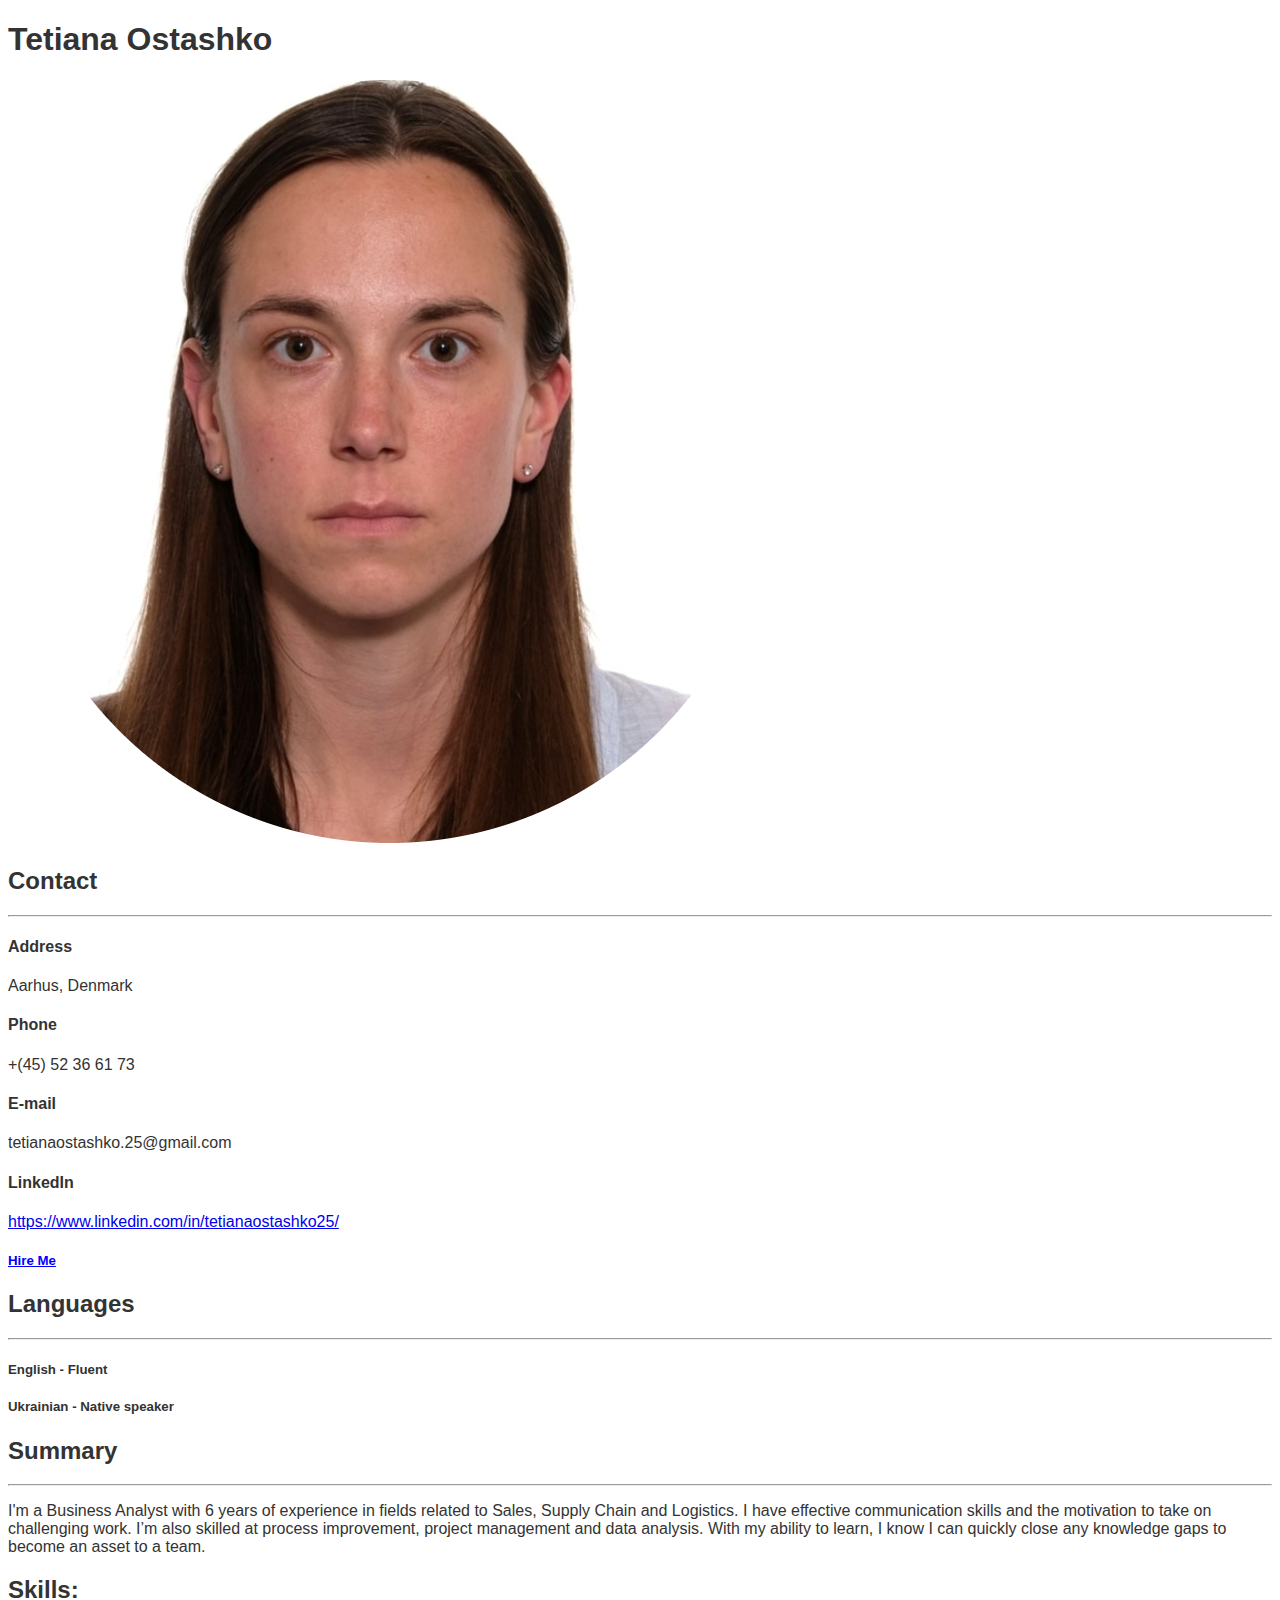
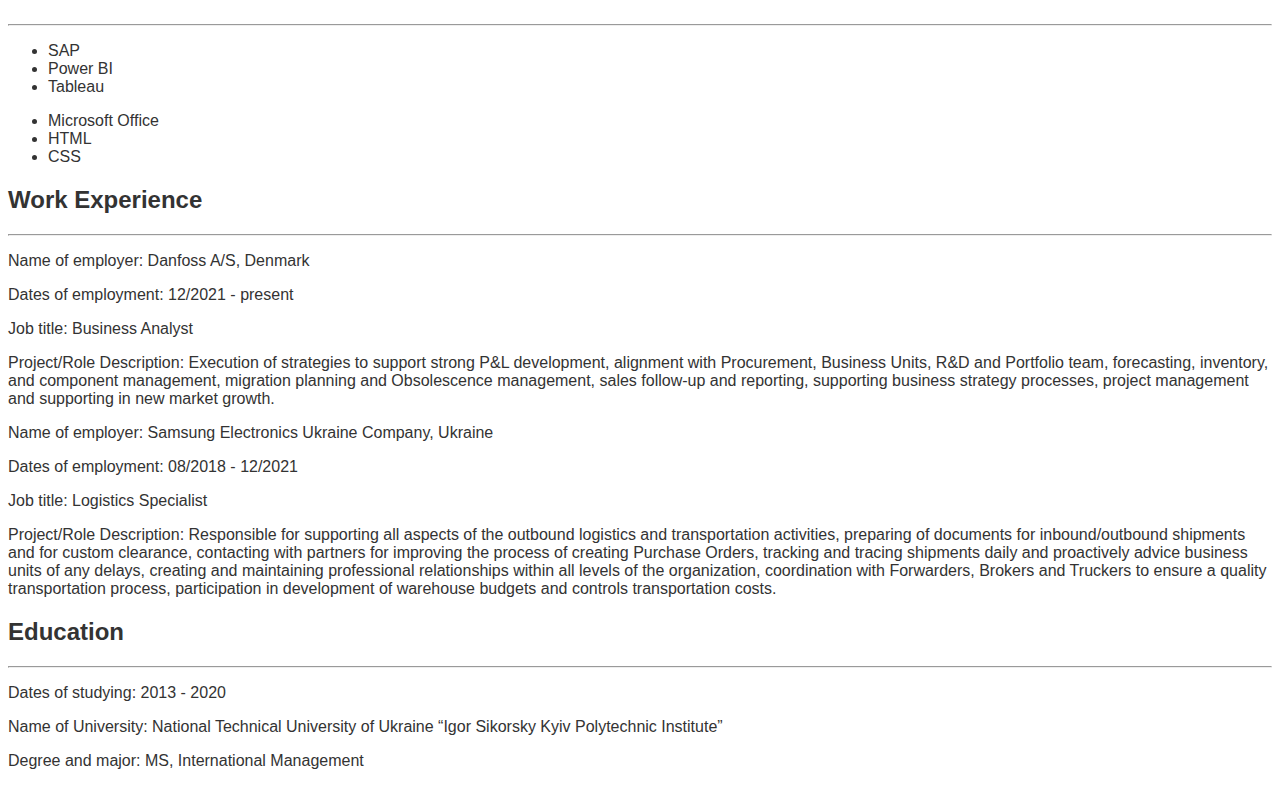
==== index.html @ 1f472581 "The content of the CV is divided into blocks" ====
<!DOCTYPE html>
<html lang="en">
<head>
    <meta charset="UTF-8">
    <meta http-equiv="X-UA-Compatible" content="IE=edge">
    <meta name="viewport" content="width=device-width, initial-scale=1.0">
    <title>Tetiana Ostashko</title>
    <link rel="stylesheet" href="./styles.css">
</head>

<body>

    <div class="grid-container">
        
        <div class="grid-item container-left">

            <div class="content-left name">
                <h1>Tetiana <span class="surname">Ostashko</span></h1>
            </div>

            <img class="photo" src="images\profile_photo.png" alt="Tetiana's profile photo">

            <div class="content-left contact">
                <h2>Contact</h2>
                <hr>
                <div class="contact-item address">
                    <h4>Address</h4>
                    <p>Aarhus, Denmark</p>
                </div>

                <div class="contact-item phone">
                    <h4>Phone</h4>
                    <p>+(45) 52 36 61 73</p>
                </div>

                <div class="contact-item email">
                    <h4>E-mail</h4>
                    <p>tetianaostashko.25@gmail.com</p>
                </div>

                <div class="contact-item linkedin">
                    <h4>LinkedIn</h4>
                    <p><a href="https://www.linkedin.com/in/tetianaostashko25/">https://www.linkedin.com/in/tetianaostashko25/</a></p>
                </div>

                <div class="contact-item hireMe">
                    <h5><a class="link" id="HireMe" href="hire-me.html" target="_blank">Hire Me</a></h5>
                </div>
            </div>
            
            <div class="content-left languages">
                <h2>Languages</h2>
                <hr>
                <h5>English - Fluent</h5>
                <h5>Ukrainian - Native speaker</h5>
            </div>
        </div>

        <div class="grid-item container-right">

            <div class="content-right summary">
                <h2>Summary</h2>
                <hr>
                <p>I'm a Business Analyst with 6 years of experience in fields related to Sales, Supply Chain and Logistics. 
                    I have effective communication skills and the motivation to take on challenging work. 
                    I’m also skilled at process improvement, project management and data analysis. With my ability to learn, I know I can quickly close any knowledge 
                    gaps to become an asset to a team.
                </p>

            </div>

            <div class="content-right skills">
                <h2>Skills:</h2>
                <hr>
                <div class="skills-left">
                    <ul class="skills-item">
                        <li>SAP</li>
                        <li>Power BI</li>
                        <li>Tableau</li>
                    </ul>
                </div>
                <div class="skills-right">
                    <ul class="skills-item">
                        <li>Microsoft Office</li>
                        <li>HTML</li>
                        <li>CSS</li>
                    </ul>
                </div>
            </div>

            <div class="content-right workExperience">
                <h2>Work Experience</h2>
                <hr>
                <div class="work current">
                    <p><span class="boldText">Name of employer:</span> Danfoss A/S, Denmark</p>
                    <p><span class="boldText">Dates of employment:</span> 12/2021 - present</p>
                    <p><span class="boldText">Job title:</span> Business Analyst</p>
                    <p><span class="boldText">Project/Role Description:</span> 
                        Execution of strategies to support strong P&L development, 
                        alignment with Procurement, Business Units, R&D and Portfolio team, 
                        forecasting, inventory, and component management, 
                        migration planning and Obsolescence management, 
                        sales follow-up and reporting, 
                        supporting business strategy processes, 
                        project management and supporting in new market growth. </p>
                </div>
                <div class="work previous">
                    <p><span class="boldText">Name of employer:</span> Samsung Electronics Ukraine Company, Ukraine</p>
                    <p><span class="boldText">Dates of employment:</span> 08/2018 - 12/2021</p>
                    <p><span class="boldText">Job title:</span> Logistics Specialist</p>
                    <p><span class="boldText">Project/Role Description:</span> 
                        Responsible for supporting all aspects of the outbound logistics and transportation activities, 
                        preparing of documents for inbound/outbound shipments and for custom clearance, 
                        contacting with partners for improving the process of creating Purchase Orders, 
                        tracking and tracing shipments daily and proactively advice business units of any delays, 
                        creating and maintaining professional relationships within all levels of the organization, 
                        coordination with Forwarders, Brokers and Truckers to ensure a quality transportation process, 
                        participation in development of warehouse budgets and controls transportation costs. </p>
                </div>

            </div>

            <div class="content-right education">
                <h2>Education</h2>
                <hr>
                <div class="education-info">
                    <p><span class="boldText">Dates of studying:</span> 2013 - 2020</p>
                    <p><span class="boldText">Name of University:</span> National Technical University of Ukraine
                        “Igor Sikorsky Kyiv Polytechnic Institute”</p>
                    <p><span class="boldText">Degree and major:</span> MS, International Management</p>
                </div>

            </div>
        </div>
    </div>

</body>
</html>
---- styles.css ----
body {
    color: #333;
    font-family: Arial, Helvetica, sans-serif;
}

#job-title {
    font-weight: 900;
    border: 2px solid #B6D0E2;
    border-style: hidden hidden groove;
    padding-bottom: 5px;
}

#FirstLastName {
    font-style: italic;
    border: 2px solid #B6D0E2;
    border-style: hidden hidden groove;
    padding-bottom: 5px;
}

.table-header-WorkExperience {
    text-transform: uppercase; /* can be used to turn everything into uppercase or lowercase letters, or capitalize the first letter of each word */
    background-color: #B6D0E2;
}

#header-Period {
    text-align: left;
}

/* unvisited link */
.link {
    color: #00f;
    text-decoration-line: underline;
}

/* mouse over link */
.link:hover {
    text-decoration-line: none;
}

/* visited link */
.link:visited {
    color: #005;
    text-decoration-line: underline;
}

#HireMe {
    font-weight: 800;
}

.Skills {
    list-style-type: square; /* specifies the type of list item marker */
}

.header-info {
    border: 2px solid #B6D0E2;
    border-style: hidden hidden groove;
    padding-bottom: 5px;
    display: flex;
    justify-content: space-between;
}

.work-experience-info {
    border: 2px solid #B6D0E2;
    border-style: hidden hidden groove;
    padding-bottom: 5px;
}

.skills-info {
    border: 2px solid #B6D0E2;
    border-style: hidden hidden groove;
    padding-bottom: 5px;
}

.achievements-info {
    border: 2px solid #B6D0E2;
    border-style: hidden hidden groove;
    padding-bottom: 5px; 
}

.profile-photo {
    border: 2px solid #B6D0E2;
    border-radius: 100%;
    padding: 10px;
    width: 100px;
}

table, th, td {
    border: 1px solid #000;
    
}

.work-experience-table {
    background-color: #dff2ff;
    width: 100%;
}
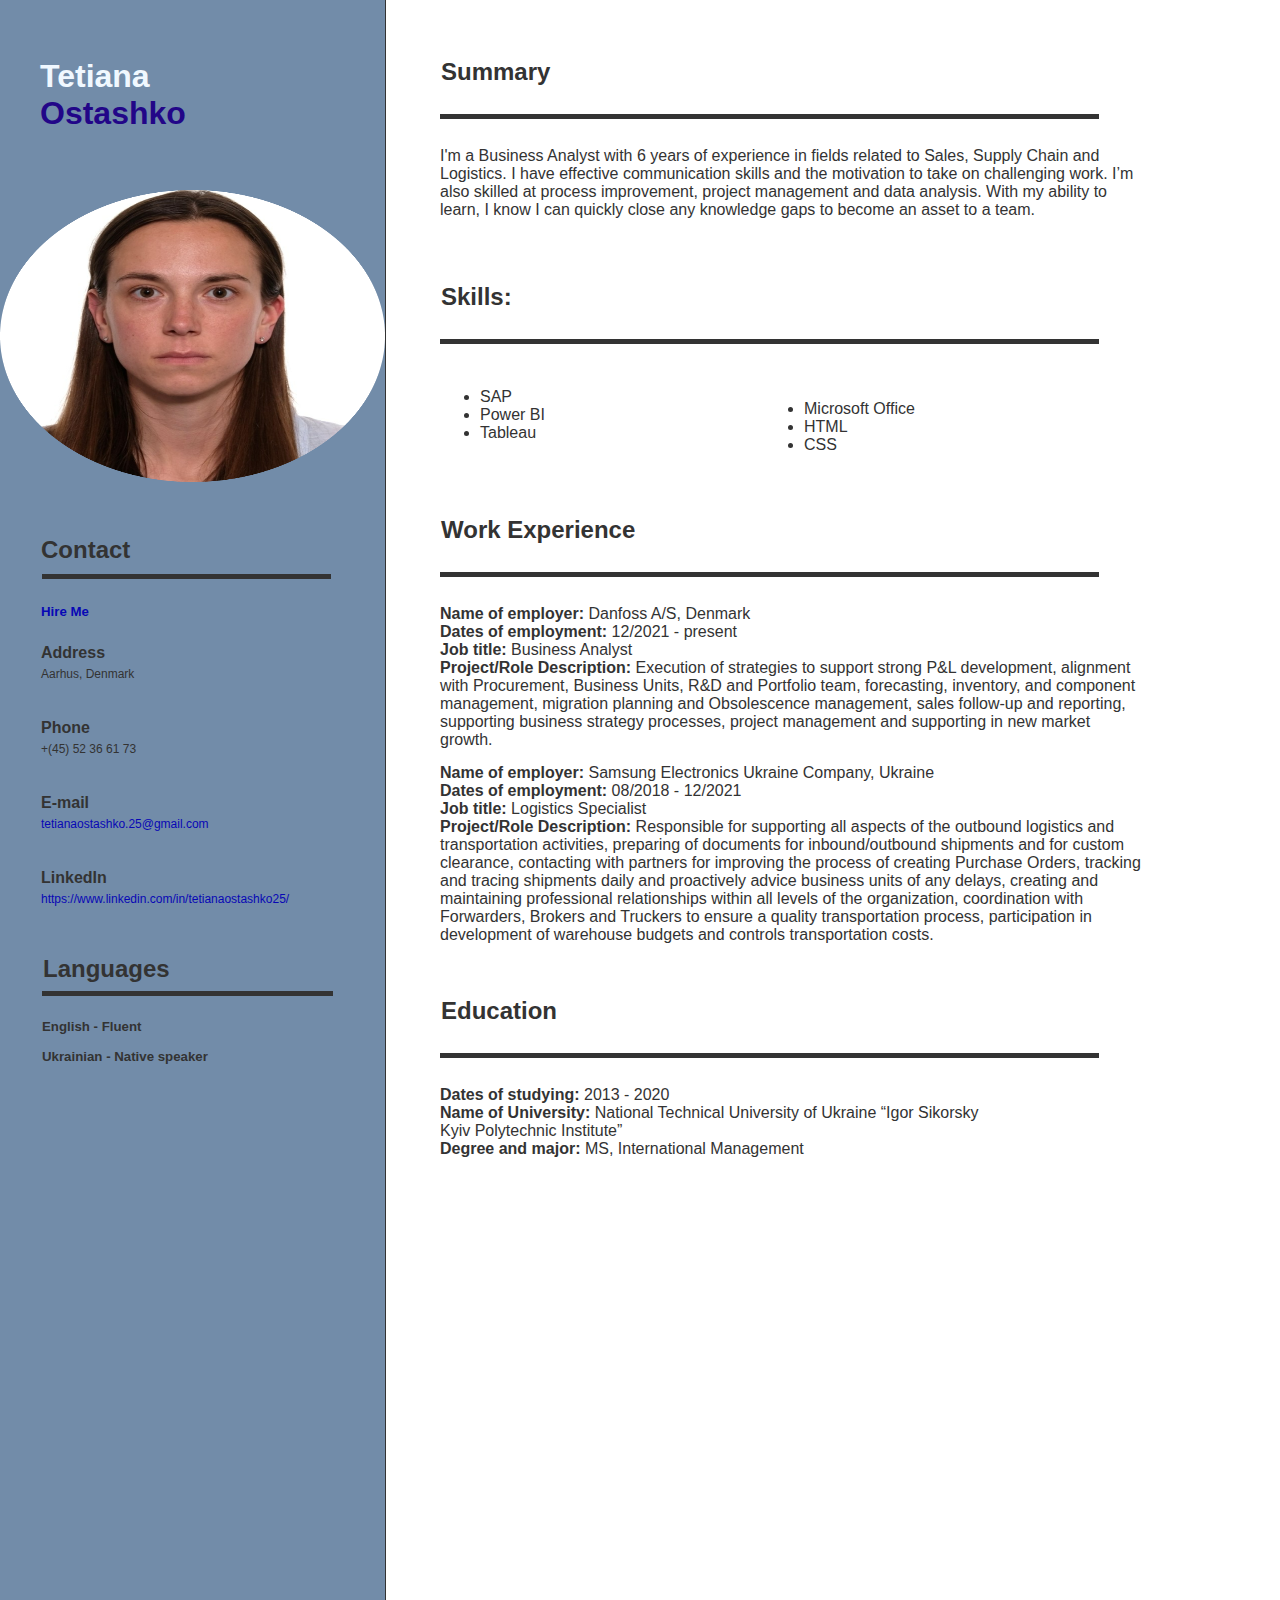
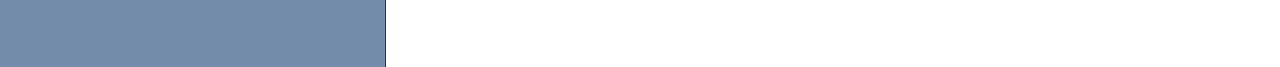
==== commit 7fc8b85c: "Left part of the web page is staying fixed" ====
--- a/index.html
+++ b/index.html
@@ -23,6 +23,11 @@
             <div class="content-left contact">
                 <h2>Contact</h2>
                 <hr>
+                
+                <div class="contact-item hireMe">
+                    <h5><a class="link" id="HireMe" href="hire-me.html" target="_blank">Hire Me</a></h5>
+                </div>
+
                 <div class="contact-item address">
                     <h4>Address</h4>
                     <p>Aarhus, Denmark</p>
@@ -41,10 +46,6 @@
                 <div class="contact-item linkedin">
                     <h4>LinkedIn</h4>
                     <p><a href="https://www.linkedin.com/in/tetianaostashko25/">https://www.linkedin.com/in/tetianaostashko25/</a></p>
-                </div>
-
-                <div class="contact-item hireMe">
-                    <h5><a class="link" id="HireMe" href="hire-me.html" target="_blank">Hire Me</a></h5>
                 </div>
             </div>
             
--- a/styles.css
+++ b/styles.css
@@ -1,96 +1,181 @@
 body {
     color: #333;
     font-family: Arial, Helvetica, sans-serif;
+    margin: 0;
 }
 
-#job-title {
-    font-weight: 900;
-    border: 2px solid #B6D0E2;
-    border-style: hidden hidden groove;
-    padding-bottom: 5px;
+.grid-container {
+    width: 1200px;
+    height: 1667px;
+    display: grid;
+    grid-template-columns: 385px auto;
+    grid-template-areas: 
+        "sidebar content"
+    ;
 }
 
-#FirstLastName {
-    font-style: italic;
-    border: 2px solid #B6D0E2;
-    border-style: hidden hidden groove;
-    padding-bottom: 5px;
+.container-left {
+    background-color: #728ca9;
+    border: 1px #333;
+    border-style: hidden solid hidden hidden;
+    display: block;
+    grid-area: sidebar;
+    margin: 0;
+    width: 385px;
 }
 
-.table-header-WorkExperience {
-    text-transform: uppercase; /* can be used to turn everything into uppercase or lowercase letters, or capitalize the first letter of each word */
-    background-color: #B6D0E2;
+.container-right {
+    display: block;
+    grid-area: content;
+    margin: 0;
+    width: 815px;
 }
 
-#header-Period {
-    text-align: left;
+h1 {
+    color: aliceblue;
 }
 
-/* unvisited link */
-.link {
-    color: #00f;
-    text-decoration-line: underline;
+h1, h2, h4, h5, p {
+    margin: 0;
+
 }
 
-/* mouse over link */
-.link:hover {
-    text-decoration-line: none;
+hr {
+    border-top: 5px #333;
+    border-style: solid hidden hidden;
+} 
+
+a {
+    color: rgb(8, 8, 181);
+    text-decoration: none;
 }
 
-/* visited link */
-.link:visited {
-    color: #005;
-    text-decoration-line: underline;
+a:visited {
+    color: rgb(4, 4, 76);
+    text-decoration: none;
 }
 
-#HireMe {
-    font-weight: 800;
+/* LEFT PART OF WEB-PAGE */
+
+/* Name block */
+.name {
+    height: 96px;
+    width: 260px;
+    padding: 58px 85px 0 40px;
 }
 
-.Skills {
-    list-style-type: square; /* specifies the type of list item marker */
+.surname {
+    color: rgb(34, 6, 136);
 }
 
-.header-info {
-    border: 2px solid #B6D0E2;
-    border-style: hidden hidden groove;
-    padding-bottom: 5px;
-    display: flex;
-    justify-content: space-between;
+/* Photo */
+.photo {
+    margin: 0;
+    padding-top: 36px;
+    width: 385px;
+    height: 292px;
 }
 
-.work-experience-info {
-    border: 2px solid #B6D0E2;
-    border-style: hidden hidden groove;
-    padding-bottom: 5px;
+/* Contact block */
+.contact {
+    width: 334px;
+    padding: 50px 11px 0 40px;
 }
 
-.skills-info {
-    border: 2px solid #B6D0E2;
-    border-style: hidden hidden groove;
-    padding-bottom: 5px;
+h2 {
+    padding: 0 209px 0 1px;
 }
 
-.achievements-info {
-    border: 2px solid #B6D0E2;
-    border-style: hidden hidden groove;
-    padding-bottom: 5px; 
+.contact hr {
+    margin: 10px 43px 0 2px;
 }
 
-.profile-photo {
-    border: 2px solid #B6D0E2;
-    border-radius: 100%;
-    padding: 10px;
-    width: 100px;
+.contact-item {
+    padding: 25px 236px 0 1px;
 }
 
-table, th, td {
-    border: 1px solid #000;
-    
+.contact-item p {
+    font-size: 12px;
+    padding: 5px 0 13px;
 }
 
-.work-experience-table {
-    background-color: #dff2ff;
-    width: 100%;
+.email p {
+    color: rgb(8, 8, 181);
 }
 
+/* Language block */
+.languages {
+    height: 140px;
+    width: 291px;
+    padding: 36px 52px 0 42px;
+}
+
+.languages h5 {
+    padding-top: 15px;
+}
+
+
+/* RIGHT PART OF WEB-PAGE */
+
+.content-right {
+    padding-left: 55px;
+}
+
+.content-right hr {
+    margin: 28px 0 28px;
+    width: 659px;
+}
+
+.skills, .education {
+    width: 659px;
+}
+
+.summary, .workExperience {
+    width: 706px;
+}
+
+.boldText {
+    font-weight: bolder;
+}
+
+/* Summary */
+.summary {
+    padding-top: 58px;
+    height: 176px;
+}
+
+/* Skills */
+.skills {
+    margin: 0;
+    height: 184px;
+    padding-top: 49px;
+}
+
+.skills-left {
+    float: left;
+    padding-top: 0;
+}
+
+.skills-right {
+    padding-left: 324px;
+    padding-top: 12px;
+}
+
+/* Work Experience */
+.workExperience {
+    padding-top: 49px;
+}
+
+.previous {
+    padding-top: 15px;
+}
+
+/* Education */
+.education {
+    height: 157px;
+    padding-top: 53px;
+}
+
+.education-info {
+    padding-right: 100px;
+}
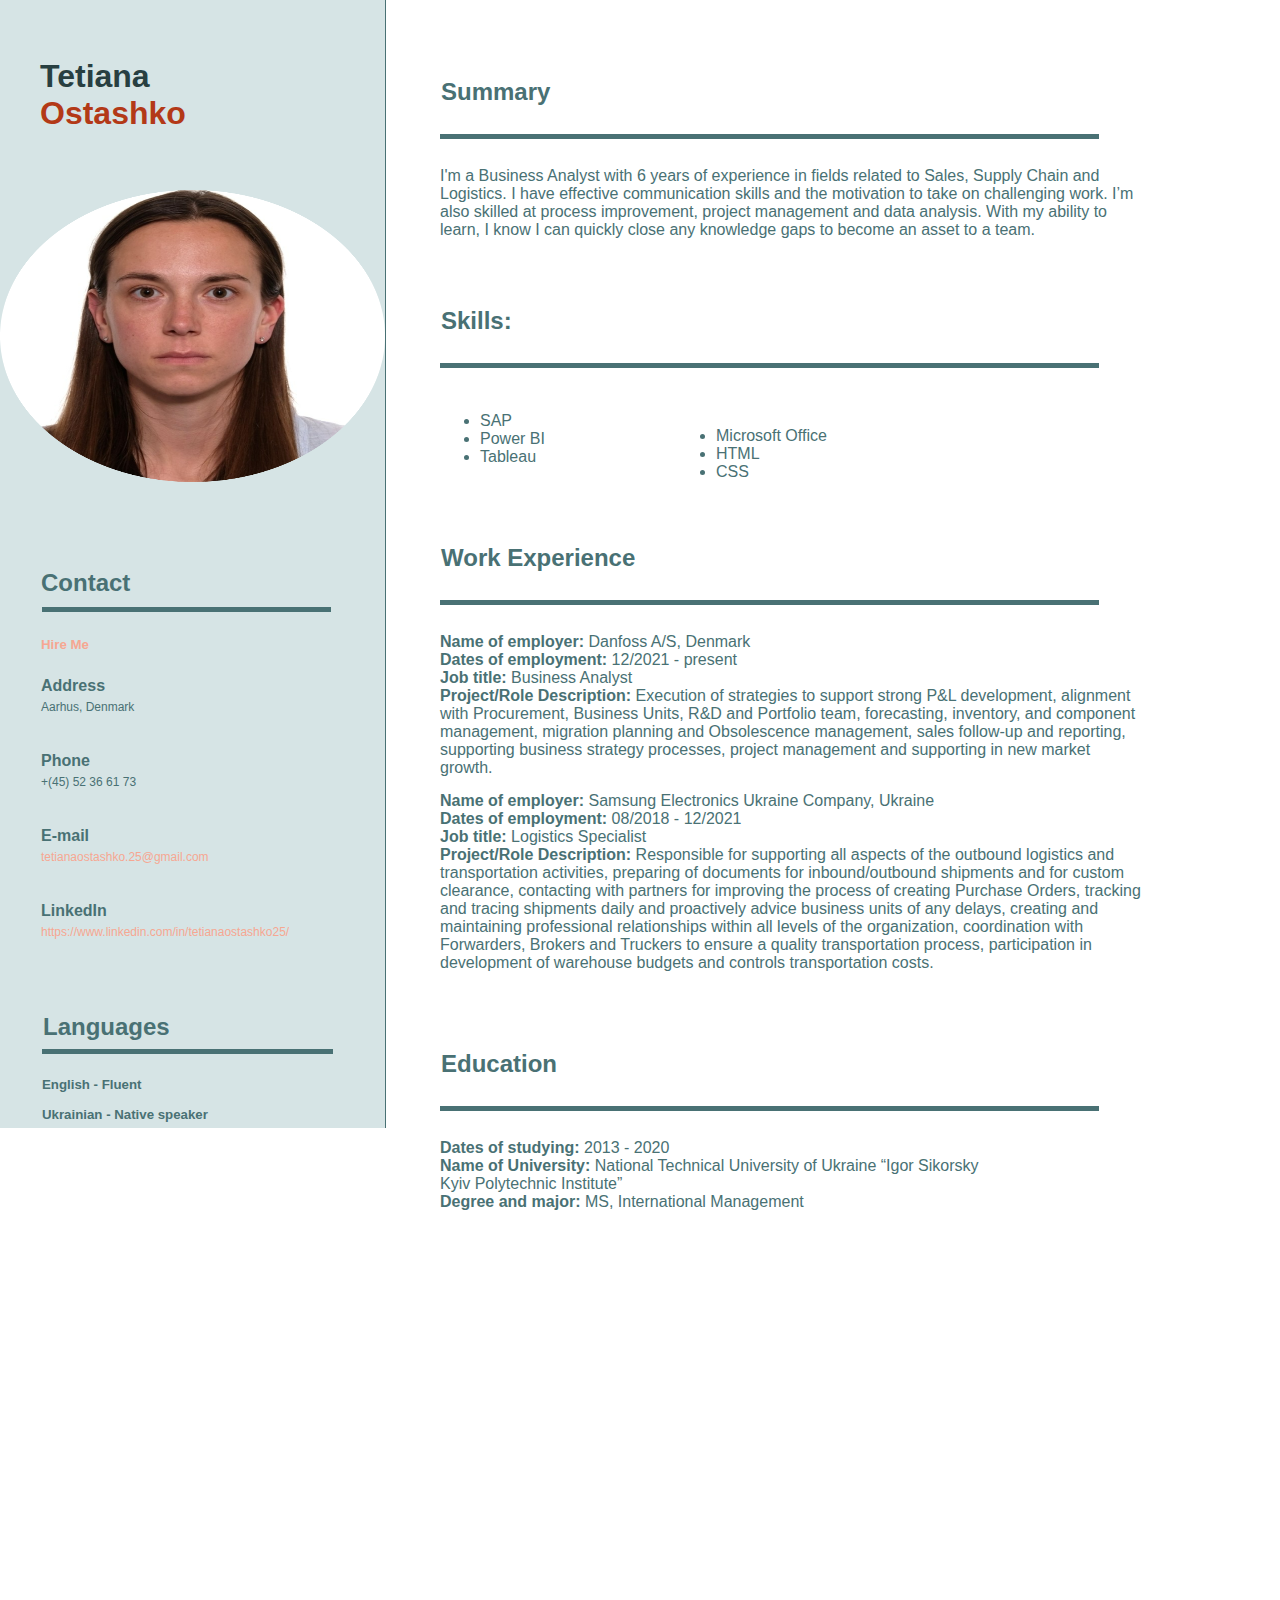
==== commit 92c774d4: "Variables are added, my theme is adjusted" ====
--- a/index.html
+++ b/index.html
@@ -6,9 +6,10 @@
     <meta name="viewport" content="width=device-width, initial-scale=1.0">
     <title>Tetiana Ostashko</title>
     <link rel="stylesheet" href="./styles.css">
+    <link rel="stylesheet" href="./styles_my_theme.css">
 </head>
 
-<body>
+<body class="my-theme">
 
     <div class="grid-container">
         
--- a/styles.css
+++ b/styles.css
@@ -22,6 +22,7 @@
     grid-area: sidebar;
     margin: 0;
     width: 385px;
+    position: fixed;
 }
 
 .container-right {
--- a/styles_my_theme.css
+++ b/styles_my_theme.css
@@ -0,0 +1,204 @@
+:root {
+    /* sizes */
+    --margin-main: 0px;
+    --margin-secondary: 28px 0 28px;
+    --padding-main-contact: 58px 85px 0 40px;
+    --padding-main-items: 25px 236px 0 1px;
+    --padding-top-small: 15px;
+    --padding-top-medium: 36px;
+    --padding-top-big: 53px; 
+    --padding-left-main: 55px;
+    --padding-left-big: 236px;
+    --padding-right-main: 100px;
+    --padding-left-contactItem: 5px 0 13px;
+    --padding-left-languages: 36px 52px 0 42px;
+}
+
+.my-theme {
+    /* colors */
+    --color-background-left: #D6E4E5;
+    --color-background-right: none;
+    --color-text-primary: #497174;
+    --color-header-name: #283f41;
+    --color-header-surname: #b33917;
+
+    /* links */
+    --color-link-primary: #f6a792;
+    --color-link-visited: #EB6440;
+}
+
+body {
+    color: var(--color-text-primary);
+    font-family: Arial, Helvetica, sans-serif;
+}
+
+.grid-container {
+    width: 1200px;
+    height: 1667px;
+    display: grid;
+    grid-template-columns: 385px auto;
+    grid-template-areas: 
+        "sidebar content"
+    ;
+}
+
+.container-left {
+    background-color: var(--color-background-left);
+    border: 1px;
+    border-style: hidden solid hidden hidden;
+    display: block;
+    grid-area: sidebar;
+    width: 385px;
+    position: fixed;
+}
+
+.container-right {
+    display: block;
+    grid-area: content;
+    width: 815px;
+}
+
+h1 {
+    color: var(--color-header-name);
+}
+
+hr {
+    border-top: 5px;
+    border-color: var(--color-text-primary);
+    border-style: solid hidden hidden;
+} 
+
+a {
+    color: var(--color-link-primary);
+    text-decoration: none;
+}
+
+a:visited {
+    color: var(--color-link-visited);
+    text-decoration: none;
+}
+
+/* LEFT PART OF WEB-PAGE */
+
+/* Name block */
+.name {
+    height: 96px;
+    width: 260px;
+}
+
+.surname {
+    color: var(--color-header-surname);
+}
+
+/* Photo */
+.photo {
+    padding-top: var(--padding-top-medium);
+    width: 385px;
+    height: 292px;
+}
+
+/* Contact block */
+.contact {
+    width: 334px;
+}
+
+.contact-item p {
+    font-size: 12px;
+    padding: var(--padding-left-contactItem);
+}
+
+.email p {
+    color: var(--color-link-primary);
+}
+
+/* Language block */
+.languages {
+    height: 140px;
+    width: 291px;
+    padding: var(--padding-left-languages); 
+}
+
+
+/* RIGHT PART OF WEB-PAGE */
+
+.content-right {
+    padding-left: var(--padding-left-main);
+}
+
+.content-right hr {
+    margin: var(--margin-secondary);
+    width: 659px;
+}
+
+.skills, .education {
+    width: 659px;
+}
+
+.summary, .workExperience {
+    width: 706px;
+}
+
+.boldText {
+    font-weight: bolder;
+}
+
+/* Summary */
+.summary {
+    height: 176px;
+}
+
+/* Skills */
+.skills {
+    height: 184px;
+}
+
+.skills-left {
+    float: left;
+}
+
+.skills-right {
+    padding-left: var(--padding-left-big); 
+}
+
+/* Education */
+.education {
+    height: 157px;
+}
+
+.education-info {
+    padding-right: var(--padding-right-main);
+}
+
+ /* SIZES */
+.workExperience,
+.education,
+.skills,
+.summary {
+    padding-top: var(--padding-top-big);
+}
+
+.previous,
+.skills-right,
+.languages h5 {
+    padding-top: var(--padding-top-small);
+}
+
+h2,
+.contact-item {
+    padding: var(--padding-main-items);
+}
+
+.name,
+.contact {
+    padding: var(--padding-main-contact);
+}
+
+body,
+h1, h2, h4, h5, p,
+.container-left,
+.container-right,
+.photo,
+.skills {
+    margin: var(--margin-main);
+
+}
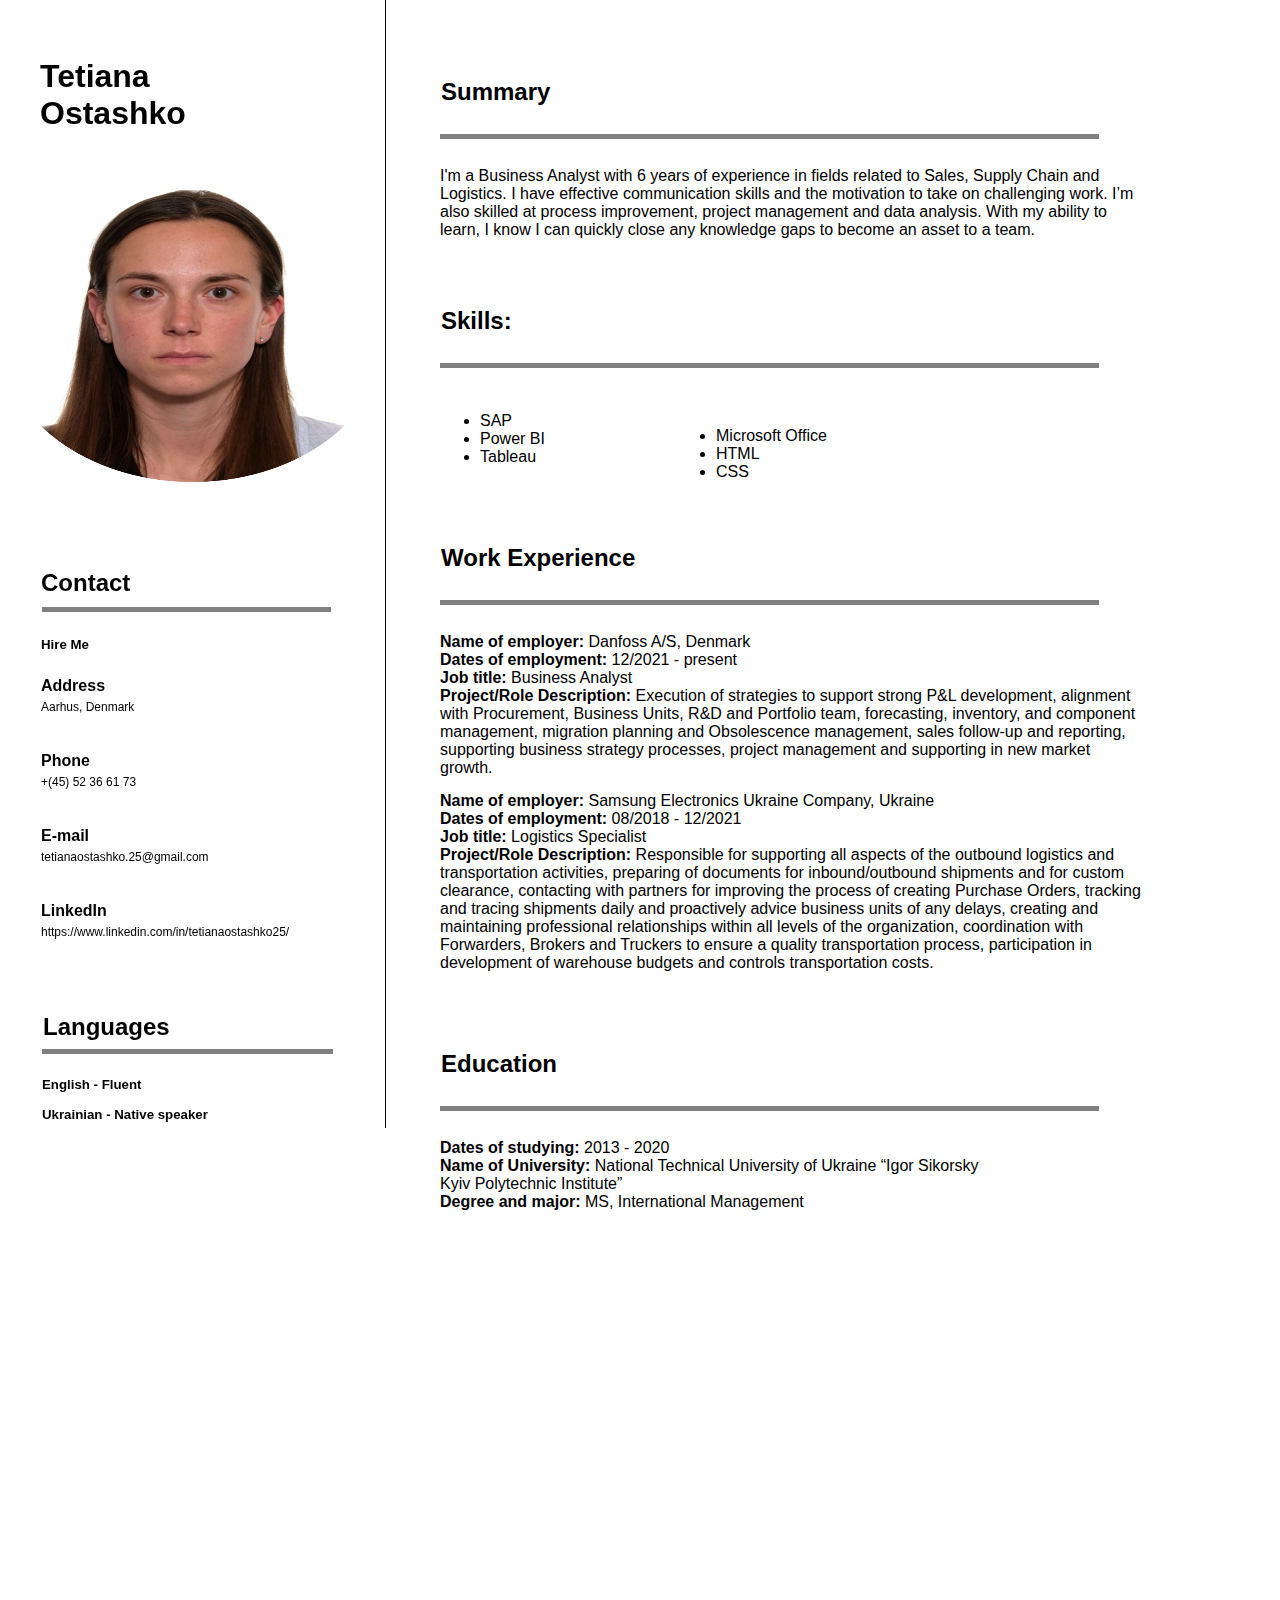
==== commit 7fac2a15: "Main theme is being used" ====
--- a/index.html
+++ b/index.html
@@ -9,7 +9,7 @@
     <link rel="stylesheet" href="./styles_my_theme.css">
 </head>
 
-<body class="my-theme">
+<body class="main-theme">
 
     <div class="grid-container">
         
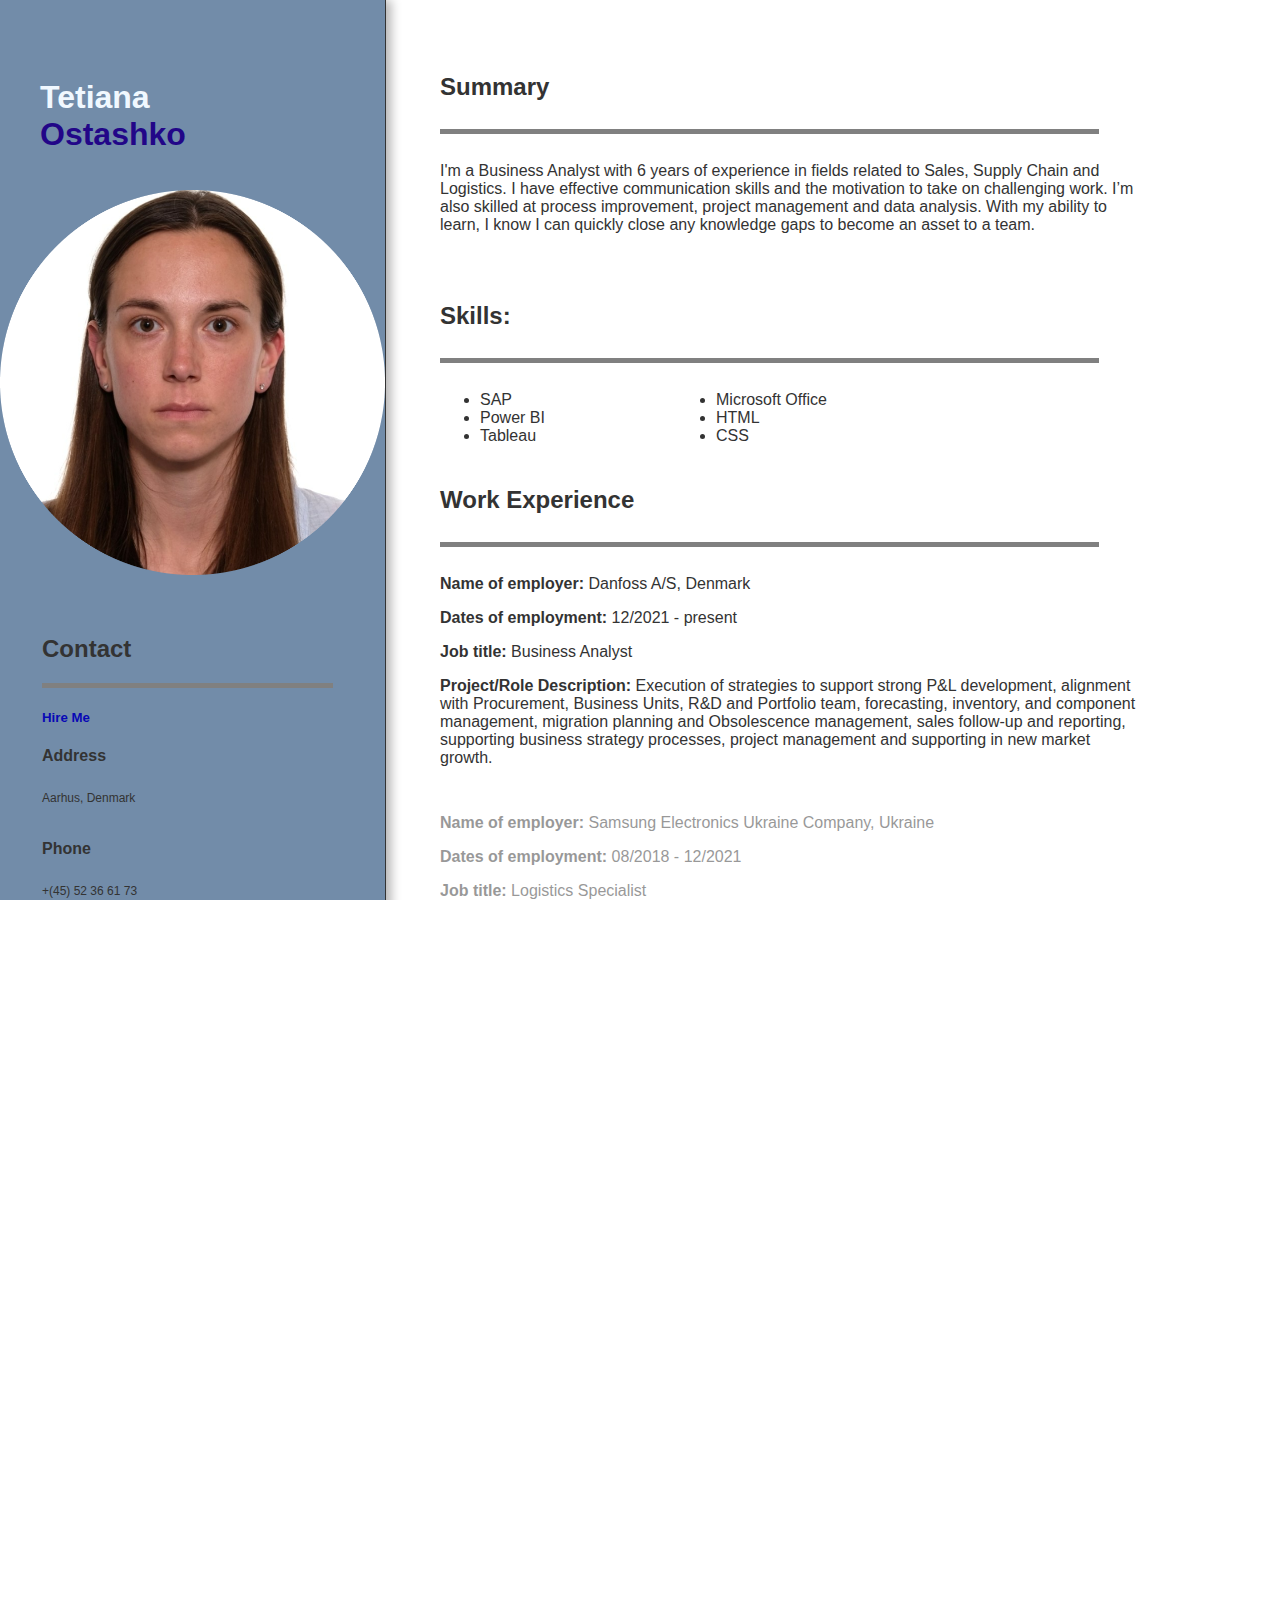
==== commit d3b9b14d: "Styles were adjusted by using preprocessors" ====
--- a/index.html
+++ b/index.html
@@ -5,11 +5,11 @@
     <meta http-equiv="X-UA-Compatible" content="IE=edge">
     <meta name="viewport" content="width=device-width, initial-scale=1.0">
     <title>Tetiana Ostashko</title>
-    <link rel="stylesheet" href="./styles.css">
+    <link rel="stylesheet" href="./new-styles.css">
     <link rel="stylesheet" href="./styles_my_theme.css">
 </head>
 
-<body class="main-theme">
+<body class="primary-theme">
 
     <div class="grid-container">
         
--- a/new-styles.css
+++ b/new-styles.css
@@ -0,0 +1,284 @@
+.primary-theme {
+  color: #333;
+}
+.primary-theme h1 {
+  color: aliceblue;
+}
+.primary-theme .grid-container .grid-item a {
+  color: rgb(8, 8, 181);
+}
+.primary-theme .grid-container .grid-item a:visited {
+  color: rgb(4, 4, 76);
+}
+.primary-theme .grid-container .grid-item.container-left {
+  background-color: #728ca9;
+}
+.primary-theme .grid-container .grid-item.container-left .content-left.name .surname {
+  color: rgb(34, 6, 136);
+}
+.primary-theme .grid-container .grid-item.container-right {
+  background-color: none;
+}
+
+.secondary-theme {
+  color: #576F72;
+}
+.secondary-theme h1 {
+  color: #7D9D9C;
+}
+.secondary-theme .grid-container .grid-item a {
+  color: #61ebf5;
+}
+.secondary-theme .grid-container .grid-item a:visited {
+  color: #5b6104;
+}
+.secondary-theme .grid-container .grid-item.container-left {
+  background-color: #F0EBE3;
+}
+.secondary-theme .grid-container .grid-item.container-left .content-left.name .surname {
+  color: #323a3a;
+}
+.secondary-theme .grid-container .grid-item.container-right {
+  background-color: none;
+}
+
+@keyframes expand {
+  0% {
+    margin-top: 100vh;
+    opacity: 0;
+  }
+  100% {
+    margin-top: 0;
+    opacity: 1;
+  }
+}
+@keyframes scale {
+  to {
+    transform: scale(1.5) translateX(17%);
+  }
+}
+@keyframes fadeIn {
+  0% {
+    opacity: 0.5;
+  }
+  25% {
+    opacity: 0.65;
+  }
+  50% {
+    opacity: 0.8;
+  }
+  75% {
+    opacity: 0.9;
+  }
+  100% {
+    opacity: 1;
+  }
+}
+html {
+  height: 100%;
+  overflow: hidden;
+  width: 100%;
+}
+
+body {
+  height: 100%;
+  overflow-x: hidden;
+  overflow-y: auto;
+  width: 100%;
+}
+
+body {
+  font-family: Arial, Helvetica, sans-serif;
+  margin: 0;
+}
+
+.grid-container {
+  width: 1200px;
+  height: 1667px;
+  display: grid;
+  grid-template-columns: 385px auto;
+  grid-template-areas: "sidebar content";
+}
+.grid-container hr {
+  border-top: 5px;
+  border-style: solid hidden hidden;
+}
+.grid-container .grid-item.container-left {
+  background-color: #F0EBE3;
+  border: 1px;
+  border-style: hidden solid hidden hidden;
+  display: block;
+  grid-area: sidebar;
+  width: 385px;
+  height: 100%;
+  box-shadow: 5px 0 10px 0 rgb(180, 179, 179);
+  margin: 0;
+  animation: expand ease backwards;
+  animation-duration: 3s;
+}
+.grid-container .grid-item.container-left .name {
+  height: 96px;
+  width: 260px;
+  padding: 58px 85px 0 40px;
+}
+.grid-container .grid-item.container-left .photo {
+  padding-top: 36px;
+  width: 385px;
+  height: 385px;
+  margin: 0;
+}
+.grid-container .grid-item.container-left .photo:hover {
+  border-radius: 100%;
+  filter: drop-shadow(15px 15px 20px #2b2121);
+  cursor: pointer;
+  animation: scale 5s ease-in-out 0.3s;
+}
+.grid-container .grid-item.container-left .content-left.contact {
+  padding: 36px 52px 0 42px;
+}
+.grid-container .grid-item.container-left .content-left.contact .contact-item {
+  width: 334px;
+}
+.grid-container .grid-item.container-left .content-left.contact .contact-item p {
+  font-size: 12px;
+  padding: 5px 0 13px;
+}
+.grid-container .grid-item.container-left .content-left.contact .contact-item .email p {
+  color: #61ebf5;
+}
+.grid-container .grid-item.container-left .languages {
+  height: 140px;
+  width: 291px;
+  padding: 36px 52px 0 42px;
+}
+.grid-container .grid-item.container-right {
+  display: block;
+  grid-area: content;
+  margin: 0;
+  padding-left: 55px;
+  animation: expand ease backwards;
+  animation-duration: 3.5s;
+}
+.grid-container .grid-item.container-right hr {
+  margin: 28px 0 28px;
+  width: 659px;
+}
+.grid-container .grid-item.container-right .content-right.skills, .grid-container .grid-item.container-right .content-right.education {
+  width: 659px;
+}
+.grid-container .grid-item.container-right .content-right.summary, .grid-container .grid-item.container-right .content-right.workExperience {
+  width: 706px;
+}
+.grid-container .grid-item.container-right .content-right.summary {
+  height: 176px;
+  padding-top: 53px;
+}
+.grid-container .grid-item.container-right .content-right.skills {
+  height: 184px;
+  margin: 0;
+  padding-top: 53px;
+}
+.grid-container .grid-item.container-right .content-right.skills .skills-left {
+  float: left;
+}
+.grid-container .grid-item.container-right .content-right.skills .skills-left .skills-item {
+  margin: 0;
+}
+.grid-container .grid-item.container-right .content-right.skills .skills-right {
+  padding-left: 236px;
+}
+.grid-container .grid-item.container-right .content-right.skills .skills-right .skills-item {
+  margin: 0;
+}
+.grid-container .grid-item.container-right .content-right.workExperience .boldText {
+  font-weight: bolder;
+}
+.grid-container .grid-item.container-right .content-right.workExperience .work.previous {
+  opacity: 0.5;
+}
+.grid-container .grid-item.container-right .content-right.workExperience .work.previous:hover {
+  animation: fadeIn 3s ease-in-out;
+  animation-fill-mode: forwards;
+  cursor: pointer;
+}
+.grid-container .grid-item.container-right .content-right.education {
+  height: 157px;
+  padding-top: 53px;
+}
+.grid-container .grid-item.container-right .content-right.education .education-info {
+  padding-right: 100px;
+}
+.grid-container .grid-item.container-right .content-right.education .education-info .boldText {
+  font-weight: bolder;
+}
+.grid-container .grid-item.container-right .previous,
+.grid-container .grid-item.container-right .languages h5 {
+  padding-top: 15px;
+}
+.grid-container .grid-item a {
+  text-decoration: none;
+}
+.grid-container .grid-item a:visited {
+  text-decoration: none;
+}
+
+@media screen and (max-width: 414px) {
+  .grid-container {
+    width: 100vw;
+    height: 100%;
+    grid-template-columns: 1fr;
+    grid-template-areas: "sidebar" "content";
+  }
+  .grid-container .grid-item.container-left {
+    width: 100vw;
+    height: 100%;
+    margin-bottom: 25px;
+  }
+  .grid-container .grid-item.container-left .photo {
+    height: auto;
+    width: 100vw;
+    padding: 0;
+  }
+  .grid-container .grid-item.container-left .content-left.name, .grid-container .grid-item.container-left .content-left.languages {
+    padding-right: 0;
+  }
+  .grid-container .grid-item.container-left .content-left.contact {
+    padding-right: 0;
+    padding-top: 50px;
+  }
+  .grid-container .grid-item.container-left .content-left h2 {
+    padding-top: 0;
+  }
+  .grid-container .grid-item.container-left .content-left hr {
+    width: 289px;
+    margin-top: 15px;
+    margin-left: 0;
+  }
+  .grid-container .grid-item.container-right {
+    width: 100vw;
+    height: 100%;
+  }
+  .grid-container .grid-item.container-right .content-right {
+    width: 100vw;
+    padding-top: 32px;
+  }
+  .grid-container .grid-item.container-right .content-right hr {
+    margin-top: 15px;
+    width: 327px;
+  }
+  .grid-container .grid-item.container-right .content-right h2 {
+    padding: 0;
+  }
+  .grid-container .grid-item.container-right .content-right.summary {
+    padding-top: 15px;
+  }
+  .grid-container .grid-item.container-right .content-right.skills .skills-right {
+    padding-left: 125px;
+  }
+  .grid-container .grid-item.container-right .content-right.skills .skills-right .skills-item {
+    margin: 0;
+  }
+  .grid-container .grid-item.container-right.education {
+    padding-bottom: 43px;
+  }
+}/*# sourceMappingURL=new-styles.css.map */--- a/styles_my_theme.css
+++ b/styles_my_theme.css
@@ -1,19 +1,3 @@
-:root {
-    /* sizes */
-    --margin-main: 0px;
-    --margin-secondary: 28px 0 28px;
-    --padding-main-contact: 58px 85px 0 40px;
-    --padding-main-items: 25px 236px 0 1px;
-    --padding-top-small: 15px;
-    --padding-top-medium: 36px;
-    --padding-top-big: 53px; 
-    --padding-left-main: 55px;
-    --padding-left-big: 236px;
-    --padding-right-main: 100px;
-    --padding-left-contactItem: 5px 0 13px;
-    --padding-left-languages: 36px 52px 0 42px;
-}
-
 .my-theme {
     /* colors */
     --color-background-left: #D6E4E5;
@@ -26,179 +10,3 @@
     --color-link-primary: #f6a792;
     --color-link-visited: #EB6440;
 }
-
-body {
-    color: var(--color-text-primary);
-    font-family: Arial, Helvetica, sans-serif;
-}
-
-.grid-container {
-    width: 1200px;
-    height: 1667px;
-    display: grid;
-    grid-template-columns: 385px auto;
-    grid-template-areas: 
-        "sidebar content"
-    ;
-}
-
-.container-left {
-    background-color: var(--color-background-left);
-    border: 1px;
-    border-style: hidden solid hidden hidden;
-    display: block;
-    grid-area: sidebar;
-    width: 385px;
-    position: fixed;
-}
-
-.container-right {
-    display: block;
-    grid-area: content;
-    width: 815px;
-}
-
-h1 {
-    color: var(--color-header-name);
-}
-
-hr {
-    border-top: 5px;
-    border-color: var(--color-text-primary);
-    border-style: solid hidden hidden;
-} 
-
-a {
-    color: var(--color-link-primary);
-    text-decoration: none;
-}
-
-a:visited {
-    color: var(--color-link-visited);
-    text-decoration: none;
-}
-
-/* LEFT PART OF WEB-PAGE */
-
-/* Name block */
-.name {
-    height: 96px;
-    width: 260px;
-}
-
-.surname {
-    color: var(--color-header-surname);
-}
-
-/* Photo */
-.photo {
-    padding-top: var(--padding-top-medium);
-    width: 385px;
-    height: 292px;
-}
-
-/* Contact block */
-.contact {
-    width: 334px;
-}
-
-.contact-item p {
-    font-size: 12px;
-    padding: var(--padding-left-contactItem);
-}
-
-.email p {
-    color: var(--color-link-primary);
-}
-
-/* Language block */
-.languages {
-    height: 140px;
-    width: 291px;
-    padding: var(--padding-left-languages); 
-}
-
-
-/* RIGHT PART OF WEB-PAGE */
-
-.content-right {
-    padding-left: var(--padding-left-main);
-}
-
-.content-right hr {
-    margin: var(--margin-secondary);
-    width: 659px;
-}
-
-.skills, .education {
-    width: 659px;
-}
-
-.summary, .workExperience {
-    width: 706px;
-}
-
-.boldText {
-    font-weight: bolder;
-}
-
-/* Summary */
-.summary {
-    height: 176px;
-}
-
-/* Skills */
-.skills {
-    height: 184px;
-}
-
-.skills-left {
-    float: left;
-}
-
-.skills-right {
-    padding-left: var(--padding-left-big); 
-}
-
-/* Education */
-.education {
-    height: 157px;
-}
-
-.education-info {
-    padding-right: var(--padding-right-main);
-}
-
- /* SIZES */
-.workExperience,
-.education,
-.skills,
-.summary {
-    padding-top: var(--padding-top-big);
-}
-
-.previous,
-.skills-right,
-.languages h5 {
-    padding-top: var(--padding-top-small);
-}
-
-h2,
-.contact-item {
-    padding: var(--padding-main-items);
-}
-
-.name,
-.contact {
-    padding: var(--padding-main-contact);
-}
-
-body,
-h1, h2, h4, h5, p,
-.container-left,
-.container-right,
-.photo,
-.skills {
-    margin: var(--margin-main);
-
-}
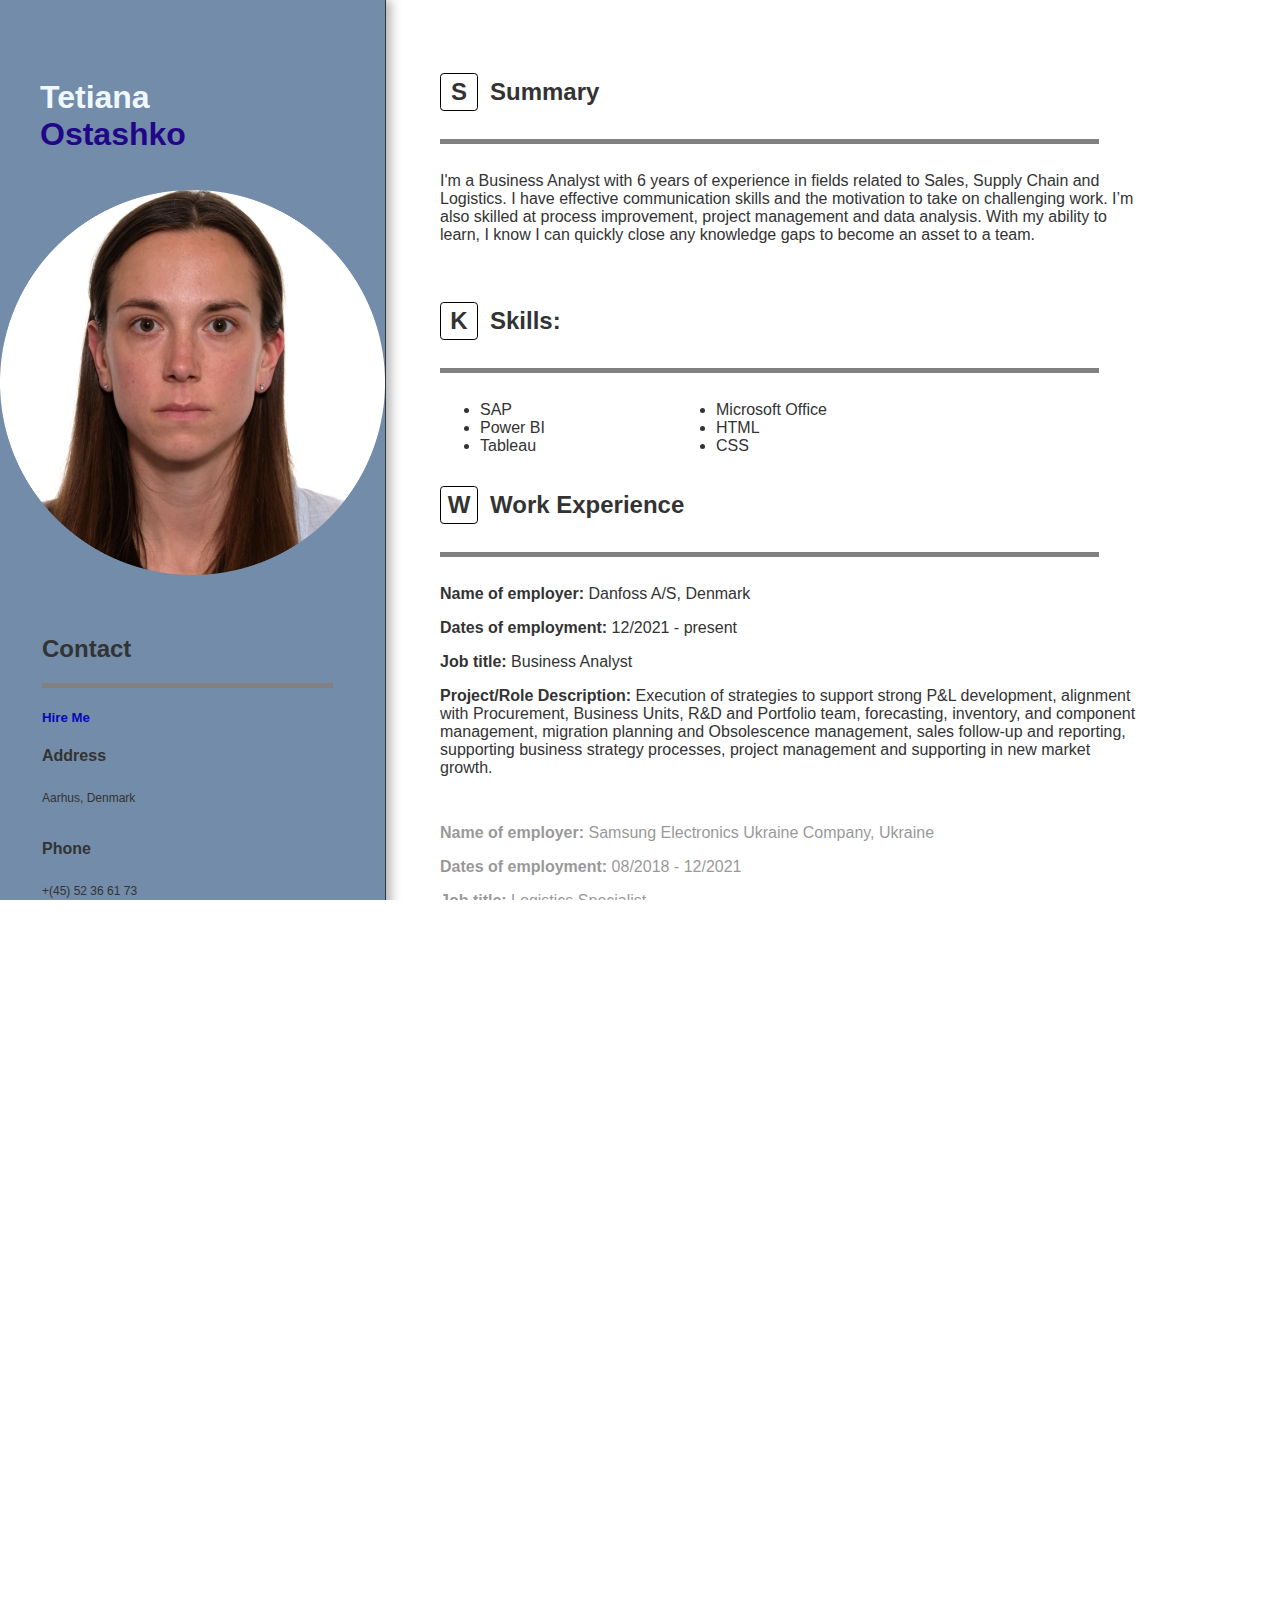
==== commit 078836d6: "Section Projects is added" ====
--- a/index.html
+++ b/index.html
@@ -6,7 +6,12 @@
     <meta name="viewport" content="width=device-width, initial-scale=1.0">
     <title>Tetiana Ostashko</title>
     <link rel="stylesheet" href="./new-styles.css">
-    <link rel="stylesheet" href="./styles_my_theme.css">
+    <style>
+        .animate {
+          width: 400px;
+          height: 400px;
+        }
+    </style>
 </head>
 
 <body class="primary-theme">
@@ -19,7 +24,7 @@
                 <h1>Tetiana <span class="surname">Ostashko</span></h1>
             </div>
 
-            <img class="photo" src="images\profile_photo.png" alt="Tetiana's profile photo">
+            <img class="photo photo-animation" src="images\profile_photo.png" alt="Tetiana's profile photo">
 
             <div class="content-left contact">
                 <h2>Contact</h2>
@@ -61,7 +66,7 @@
         <div class="grid-item container-right">
 
             <div class="content-right summary">
-                <h2>Summary</h2>
+                <h2><span class="nav-letter">S </span>Summary</h2>
                 <hr>
                 <p>I'm a Business Analyst with 6 years of experience in fields related to Sales, Supply Chain and Logistics. 
                     I have effective communication skills and the motivation to take on challenging work. 
@@ -72,7 +77,7 @@
             </div>
 
             <div class="content-right skills">
-                <h2>Skills:</h2>
+                <h2><span class="nav-letter">K </span>Skills:</h2>
                 <hr>
                 <div class="skills-left">
                     <ul class="skills-item">
@@ -91,7 +96,7 @@
             </div>
 
             <div class="content-right workExperience">
-                <h2>Work Experience</h2>
+                <h2><span class="nav-letter">W </span>Work Experience</h2>
                 <hr>
                 <div class="work current">
                     <p><span class="boldText">Name of employer:</span> Danfoss A/S, Denmark</p>
@@ -123,7 +128,7 @@
             </div>
 
             <div class="content-right education">
-                <h2>Education</h2>
+                <h2><span class="nav-letter">E </span>Education</h2>
                 <hr>
                 <div class="education-info">
                     <p><span class="boldText">Dates of studying:</span> 2013 - 2020</p>
@@ -133,8 +138,20 @@
                 </div>
 
             </div>
+
+            <div id="projects">
+                <h2>Projects</h2>
+                <hr>
+                <ul id="project-list"></ul>
+            </div>
+
         </div>
     </div>
+</div>
 
+    <script src="./cv.js"></script>
+    <script src="./projects.js"></script>
+
+    
 </body>
 </html>--- a/new-styles.css
+++ b/new-styles.css
@@ -40,6 +40,17 @@
 }
 .secondary-theme .grid-container .grid-item.container-right {
   background-color: none;
+}
+
+@-webkit-keyframes expand {
+  0% {
+    margin-top: 100vh;
+    opacity: 0;
+  }
+  100% {
+    margin-top: 0;
+    opacity: 1;
+  }
 }
 
 @keyframes expand {
@@ -52,9 +63,33 @@
     opacity: 1;
   }
 }
+@-webkit-keyframes scale {
+  to {
+    -webkit-transform: scale(1.5) translateX(17%);
+            transform: scale(1.5) translateX(17%);
+  }
+}
 @keyframes scale {
   to {
-    transform: scale(1.5) translateX(17%);
+    -webkit-transform: scale(1.5) translateX(17%);
+            transform: scale(1.5) translateX(17%);
+  }
+}
+@-webkit-keyframes fadeIn {
+  0% {
+    opacity: 0.5;
+  }
+  25% {
+    opacity: 0.65;
+  }
+  50% {
+    opacity: 0.8;
+  }
+  75% {
+    opacity: 0.9;
+  }
+  100% {
+    opacity: 1;
   }
 }
 @keyframes fadeIn {
@@ -90,6 +125,17 @@
 body {
   font-family: Arial, Helvetica, sans-serif;
   margin: 0;
+}
+
+.nav-letter {
+  display: inline-block;
+  width: 1.5em;
+  height: 1.5em;
+  text-align: center;
+  line-height: 1.5em;
+  border: 1px solid #000;
+  margin-right: 0.5em;
+  border-radius: 10%;
 }
 
 .grid-container {
@@ -111,10 +157,13 @@
   grid-area: sidebar;
   width: 385px;
   height: 100%;
-  box-shadow: 5px 0 10px 0 rgb(180, 179, 179);
-  margin: 0;
-  animation: expand ease backwards;
-  animation-duration: 3s;
+  -webkit-box-shadow: 5px 0 10px 0 rgb(180, 179, 179);
+          box-shadow: 5px 0 10px 0 rgb(180, 179, 179);
+  margin: 0;
+  -webkit-animation: expand ease backwards;
+          animation: expand ease backwards;
+  -webkit-animation-duration: 3s;
+          animation-duration: 3s;
 }
 .grid-container .grid-item.container-left .name {
   height: 96px;
@@ -126,12 +175,18 @@
   width: 385px;
   height: 385px;
   margin: 0;
+  cursor: pointer;
+  -webkit-transition: all 0.3s ease;
+  transition: all 0.3s ease;
+}
+.grid-container .grid-item.container-left .photo.photo-animation {
+  -webkit-transform: scale(1.5) translateX(100px);
+          transform: scale(1.5) translateX(100px);
 }
 .grid-container .grid-item.container-left .photo:hover {
   border-radius: 100%;
-  filter: drop-shadow(15px 15px 20px #2b2121);
-  cursor: pointer;
-  animation: scale 5s ease-in-out 0.3s;
+  -webkit-filter: drop-shadow(15px 15px 20px #2b2121);
+          filter: drop-shadow(15px 15px 20px #2b2121);
 }
 .grid-container .grid-item.container-left .content-left.contact {
   padding: 36px 52px 0 42px;
@@ -156,8 +211,10 @@
   grid-area: content;
   margin: 0;
   padding-left: 55px;
-  animation: expand ease backwards;
-  animation-duration: 3.5s;
+  -webkit-animation: expand ease backwards;
+          animation: expand ease backwards;
+  -webkit-animation-duration: 3.5s;
+          animation-duration: 3.5s;
 }
 .grid-container .grid-item.container-right hr {
   margin: 28px 0 28px;
@@ -197,8 +254,10 @@
   opacity: 0.5;
 }
 .grid-container .grid-item.container-right .content-right.workExperience .work.previous:hover {
-  animation: fadeIn 3s ease-in-out;
-  animation-fill-mode: forwards;
+  -webkit-animation: fadeIn 3s ease-in-out;
+          animation: fadeIn 3s ease-in-out;
+  -webkit-animation-fill-mode: forwards;
+          animation-fill-mode: forwards;
   cursor: pointer;
 }
 .grid-container .grid-item.container-right .content-right.education {
@@ -279,6 +338,9 @@
     margin: 0;
   }
   .grid-container .grid-item.container-right.education {
-    padding-bottom: 43px;
-  }
+    padding-bottom: 150px;
+  }
+}
+#projects {
+  padding-top: 100px;
 }/*# sourceMappingURL=new-styles.css.map */